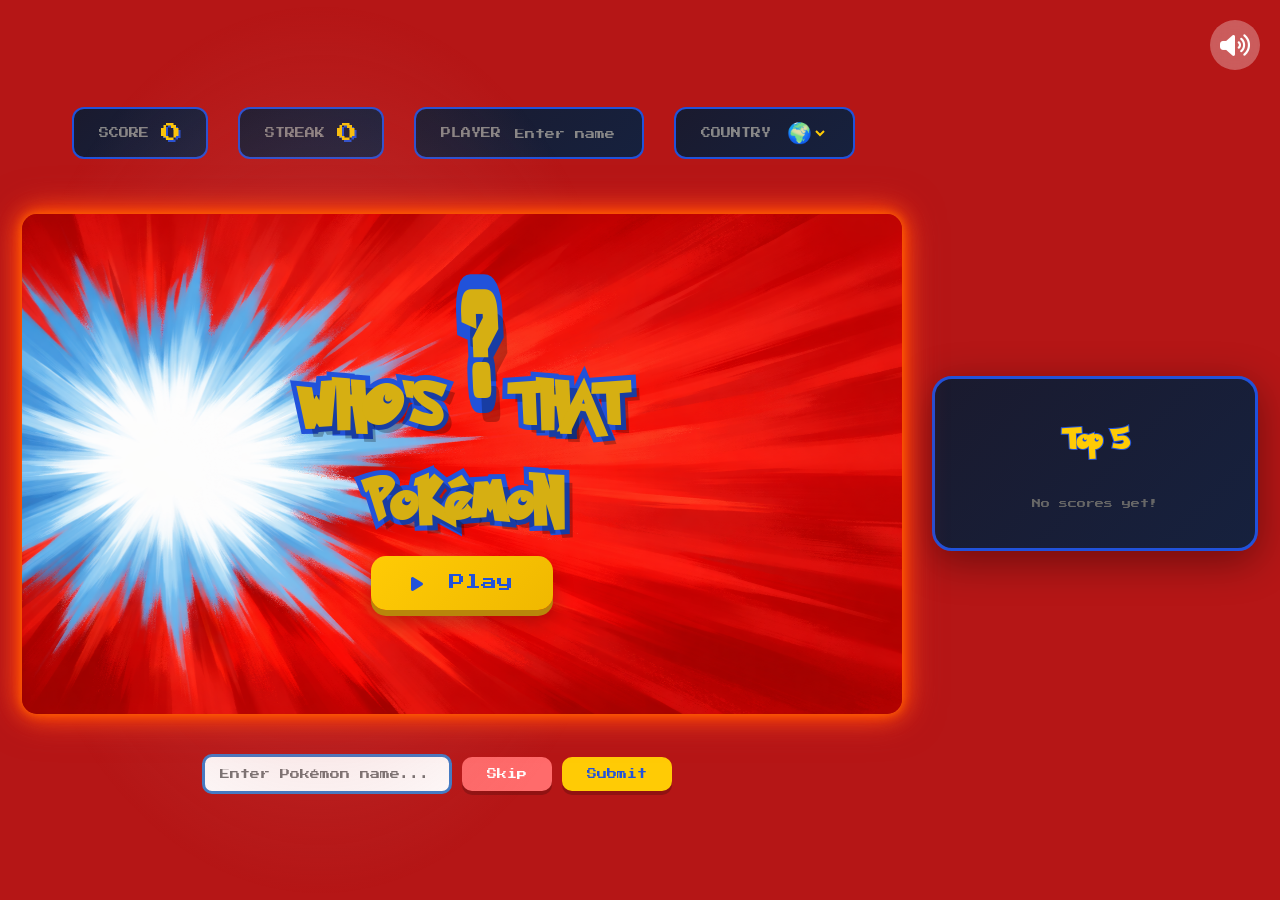
==== index.html @ f30413fe "Moved the pokemon game to a new project" ====
<!DOCTYPE html>
<html lang="en">
<head>
    <meta charset="UTF-8">
    <meta name="viewport" content="width=device-width, initial-scale=1.0">
    <title>Who's That Pokemon?</title>
    <meta http-equiv="refresh" content="0; url=./pokemon.html">
    <script>
        window.location.replace(new URL('./pokemon.html', window.location.href));
    </script>
</head>
<body>
    <p>Redirecting to <a href="./pokemon.html">pokemon.html</a>...</p>
</body>
</html>
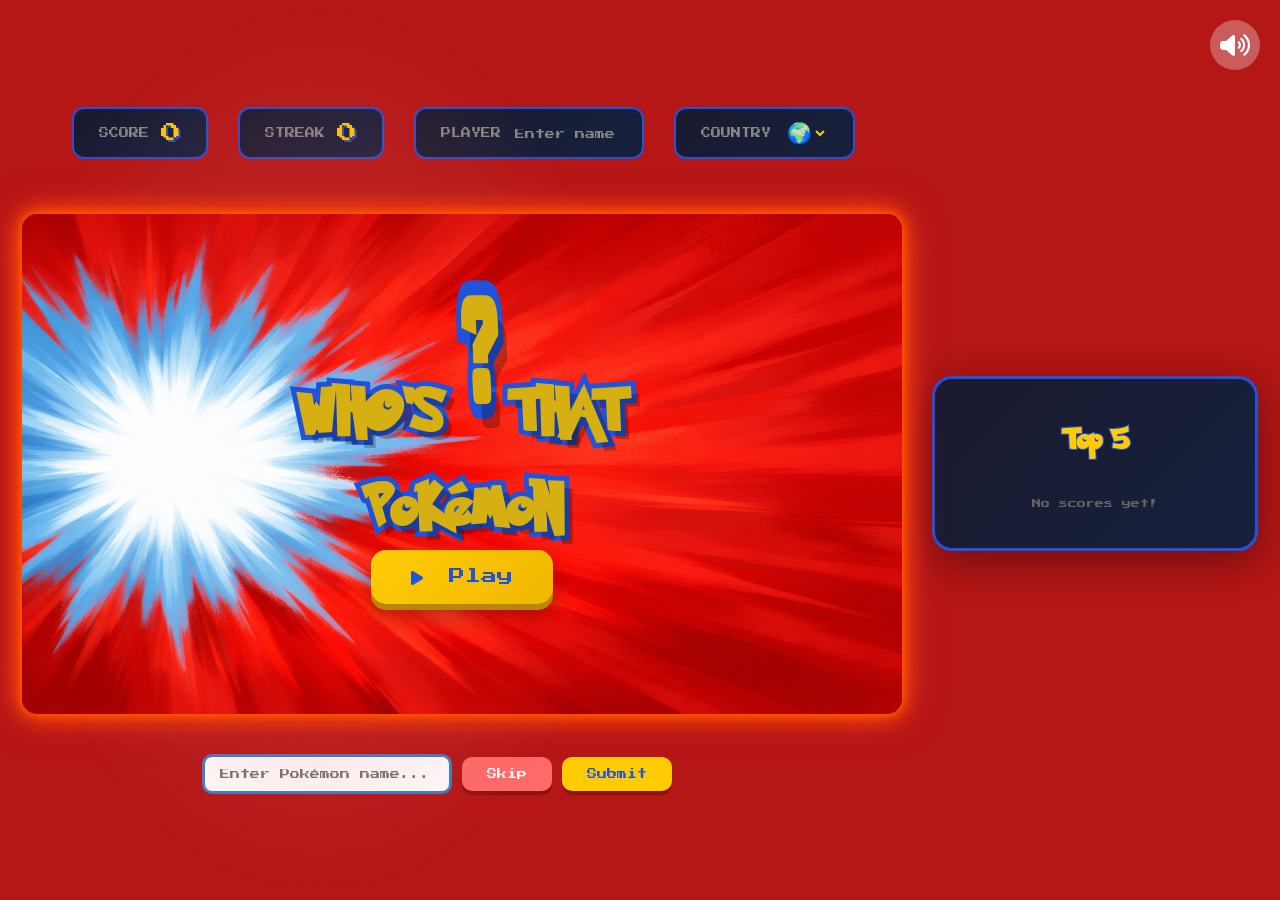
==== commit bf919635: "Og + GA + anti tamper leaderboard" ====
--- a/index.html
+++ b/index.html
@@ -4,6 +4,21 @@
     <meta charset="UTF-8">
     <meta name="viewport" content="width=device-width, initial-scale=1.0">
     <title>Who's That Pokemon?</title>
+    <meta name="description" content="Test your Gen 1-9 Pokemon knowledge in this Who's That Pokemon guessing game.">
+    <link rel="canonical" href="https://sanjanakrao.com/">
+    <meta property="og:type" content="website">
+    <meta property="og:url" content="https://sanjanakrao.com/">
+    <meta property="og:title" content="Who's That Pokemon?">
+    <meta property="og:description" content="Test your Gen 1-9 Pokemon knowledge in this Who's That Pokemon guessing game.">
+    <meta property="og:image" content="https://sanjanakrao.com/assets/og.png">
+    <meta property="og:image:type" content="image/png">
+    <meta property="og:image:width" content="2648">
+    <meta property="og:image:height" content="1412">
+    <meta name="twitter:card" content="summary_large_image">
+    <meta name="twitter:url" content="https://sanjanakrao.com/">
+    <meta name="twitter:title" content="Who's That Pokemon?">
+    <meta name="twitter:description" content="Test your Gen 1-9 Pokemon knowledge in this Who's That Pokemon guessing game.">
+    <meta name="twitter:image" content="https://sanjanakrao.com/assets/og.png">
     <meta http-equiv="refresh" content="0; url=./pokemon.html">
     <script>
         window.location.replace(new URL('./pokemon.html', window.location.href));
